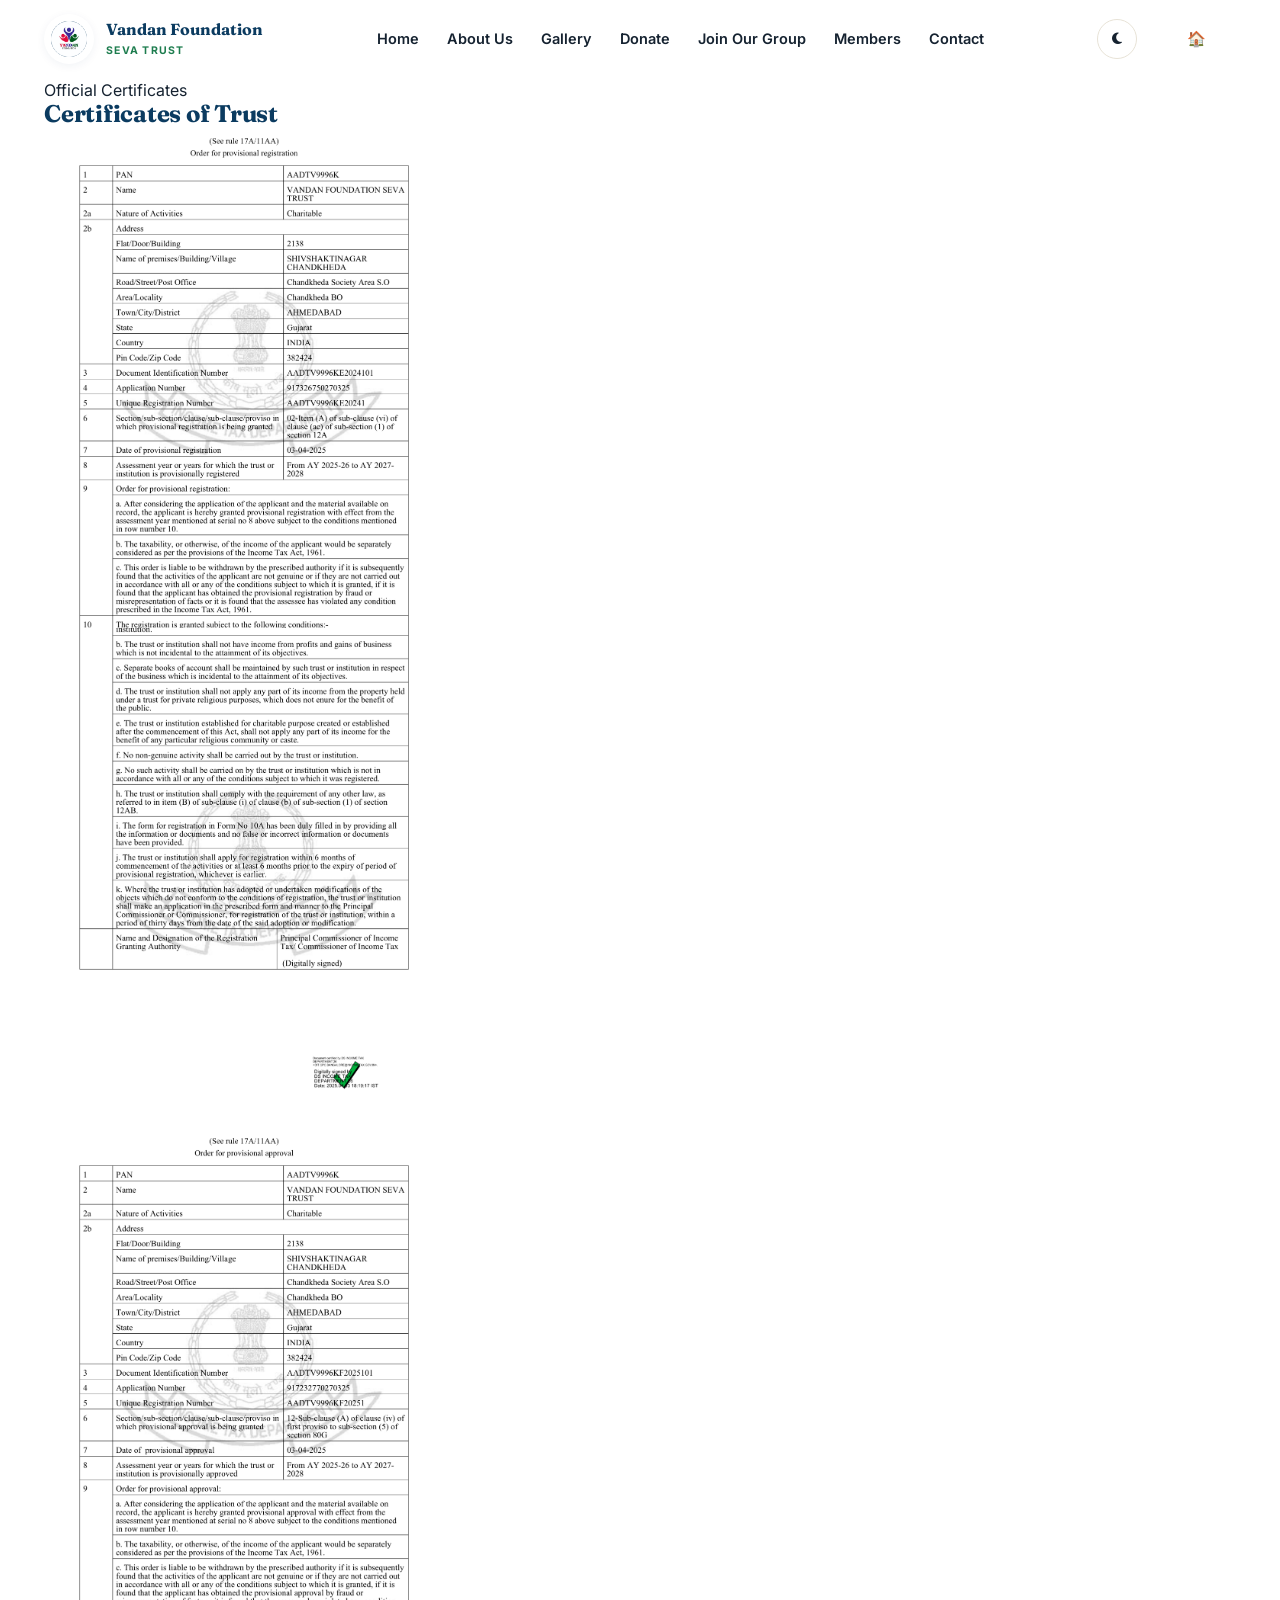
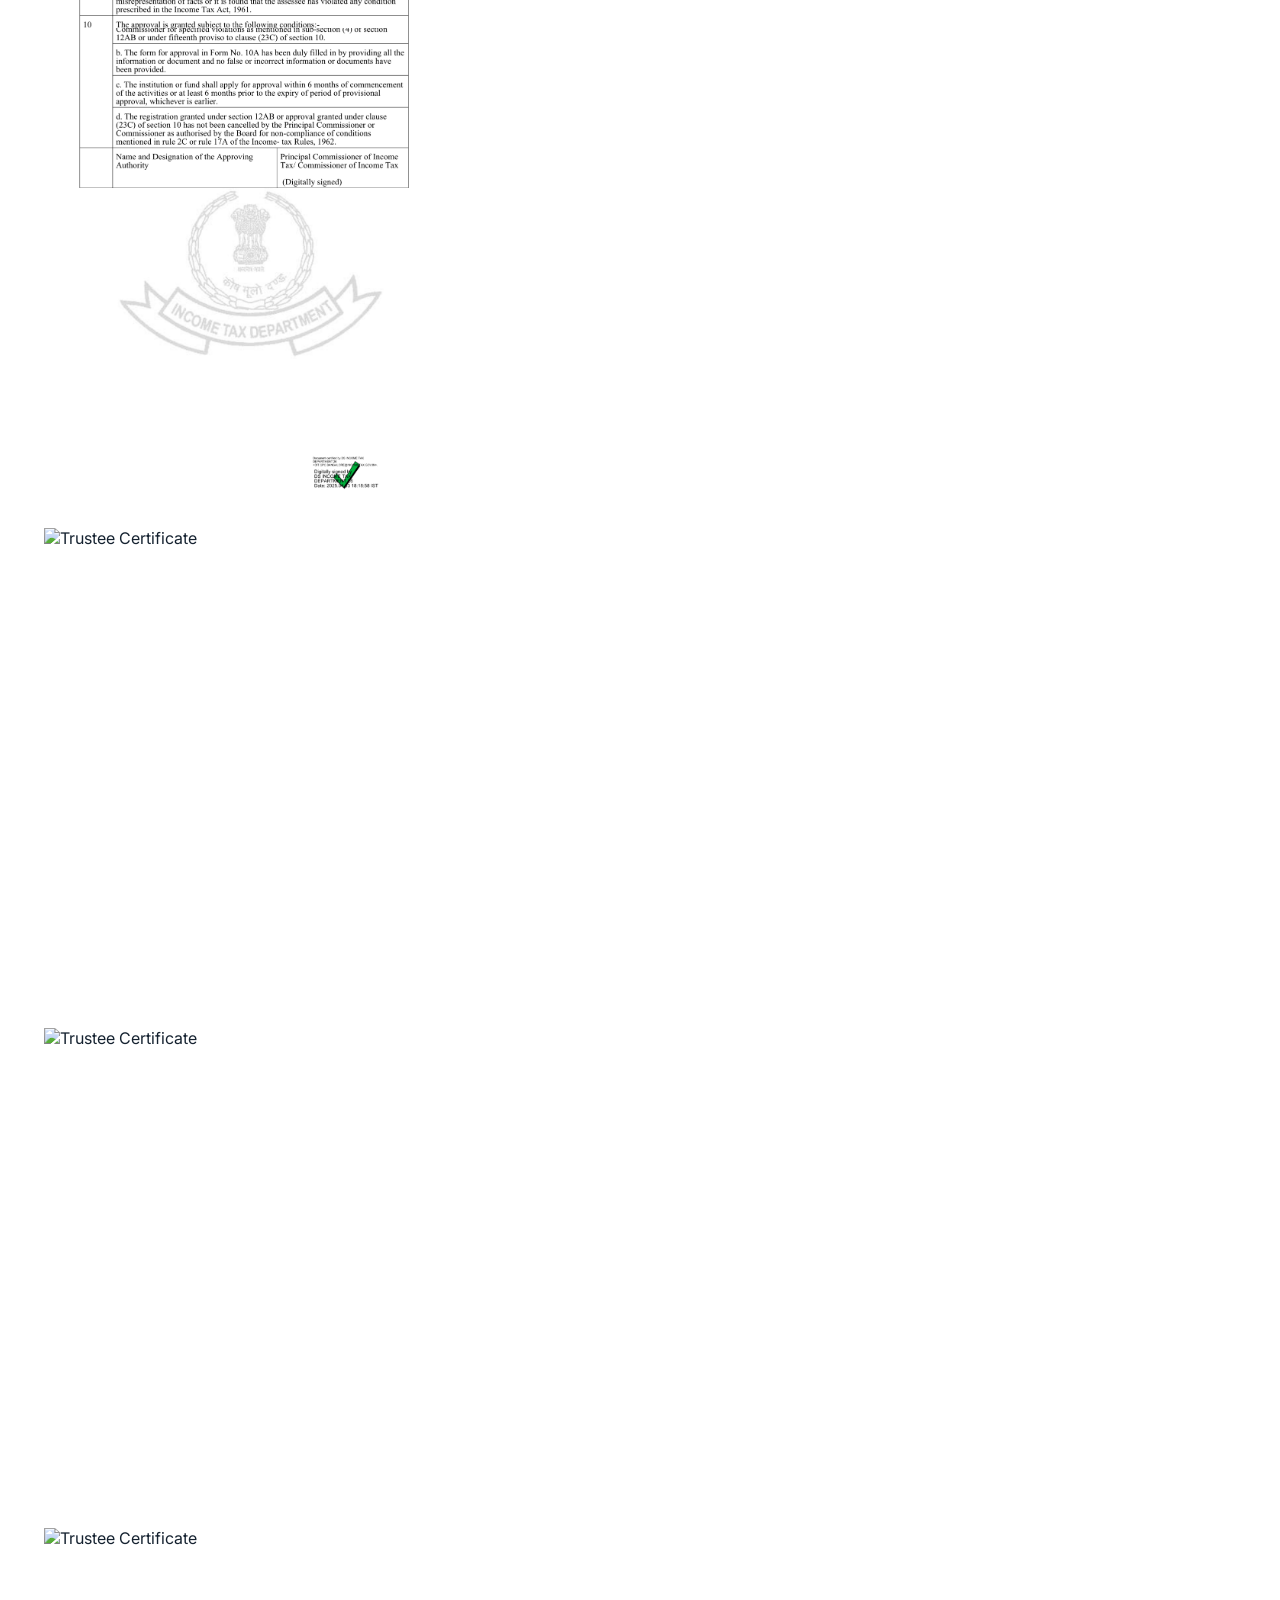
==== Certificate.html @ 3a14c866 "Index.html" ====
<!DOCTYPE html>
<html lang="en">
<head>
<meta charset="UTF-8">
<meta name="viewport" content="width=device-width, initial-scale=1.0">
<title>Vandan Foundation Seva Trust | Together We Can Make a Difference</title>
<meta name="description" content="Vandan Foundation Seva Trust is a registered charitable organization working in education, healthcare, environment and community welfare across India. Donate, volunteer, or partner with us.">
<meta name="keywords" content="NGO, charitable trust, donate, volunteer, education support, medical camps, tree plantation, India seva trust">
<meta property="og:title" content="Vandan Foundation Seva Trust">
<meta property="og:description" content="Together We Can Make a Difference — a registered charitable trust serving education, healthcare, environment and community welfare.">
<meta property="og:type" content="website">
<link rel="icon" href="data:image/svg+xml,<svg xmlns=%22http://www.w3.org/2000/svg%22 viewBox=%220 0 100 100%22><circle cx=%2250%22 cy=%2250%22 r=%2248%22 fill=%22%230B3B60%22/><text x=%2250%22 y=%2263%22 font-size=%2250%22 text-anchor=%22middle%22 fill=%22%23FF9933%22>V</text></svg>">
<link rel="preconnect" href="https://fonts.googleapis.com">
<link href="https://fonts.googleapis.com/css2?family=Fraunces:ital,wght@0,500;0,600;0,700;1,500&family=Inter:wght@400;500;600;700;800&display=swap" rel="stylesheet">
<link rel="stylesheet" href="https://cdnjs.cloudflare.com/ajax/libs/font-awesome/6.5.1/css/all.min.css">
<link rel="stylesheet" href="style.css">
</head>
<body>
<header class="navbar" id="navbar">
  <div class="container nav-inner">
    <a href="#home" class="brand">
      <span class="brand-mark"><span><img src="logo.jpg"></span></span>
      <span class="brand-name"><b>Vandan Foundation</b><small>Seva Trust</small></span>
    </a>
    <nav class="nav-links" id="navLinks">
      <a href="#home">Home</a>
      <a href="#about">About Us</a>
      <a href="#gallery">Gallery</a>
      <a href="#donate">Donate</a>
      <a href="#volunteer">Join Our Group</a>
      <a href="#team">Members</a>
      <a href="#contact">Contact</a>
    </nav>
    <div class="nav-actions">
     <button class="nav-toggle" id="navToggle" ><i></i></button>
      <button class="icon-btn" id="themeToggle" aria-label="Toggle dark mode"><i class="fa-solid fa-moon"></i></button>
      <a href="#donate" ></a>
          <a href="index.html" class="btn btn-outline" style="">🏠</a>
    </div>
  </div>
</header>

<section class="certificate-section">
    <div class="container">
        <div class="certificate-card">
<br>
<br>
<br>
<br>


            <div class="certificate-image">

            </div>

            <div class="certificate-content">
                <span class="badge">Official Certificates</span>

                <h2>Certificates of Trust</h2>

   


              <img style="object-fit:cover;"src="12A.jpg" alt="Trustee Certificate"width="400" height="500" >
              <img style="object-fit:cover;"src="12A1.jpg" alt="Trustee Certificate"width="400" height="500" >
              <img style="object-fit:cover;"src="80G.jpg" alt="Trustee Certificate"width="400" height="500" >
              <img style="object-fit:cover;"src="80G1.jpg" alt="Trustee Certificate"width="400" height="500" >
              <img style="object-fit:cover;"src="cr1.jpg" alt="Trustee Certificate"width="400" height="500" >
              <img style="object-fit:cover;"src="cr2.jpg" alt="Trustee Certificate"width="400" height="500" >
              <img style="object-fit:cover;"src="pan.jpg" alt="Trustee Certificate"width="400" height="200" >

            </div>

        </div>
    </div>
</section>



  <div class="lightbox" id="lightbox" role="dialog" aria-modal="true" aria-label="Image preview">
    <button class="lightbox-close" id="lightboxClose" aria-label="Close preview"><i class="fa-solid fa-xmark"></i></button>
    <button class="lightbox-nav prev" id="lightboxPrev" aria-label="Previous image"><i class="fa-solid fa-chevron-left"></i></button>
    <img id="lightboxImg" src="" alt="">
    <button class="lightbox-nav next" id="lightboxNext" aria-label="Next image"><i class="fa-solid fa-chevron-right"></i></button>
  </div>


<!-- ============ FLOATING UTILITIES ============ -->

<button class="back-top" id="backTop" aria-label="Back to top"><i class="fa-solid fa-arrow-up"></i></button>



<script src="script.js"></script>
</body>
</html>
---- style.css ----
/* ==========================================================================
   VANDAN FOUNDATION SEVA TRUST — Stylesheet
   Design tokens: saffron #FF9933 / navy #0B3B60 / green #1E7D4F / white
   Display face: Fraunces (warm serif) — Body/UI: Inter
   Signature motif: the "tricolour thread" — a 3px saffron→white→green rule
   used as a section marker, and an arch silhouette echoing Indian temple
   gateways used to frame imagery throughout the site.
   ========================================================================== */

:root{
  --saffron:#FF9933;
  --saffron-dark:#E07C10;
  --navy:#0B3B60;
  --navy-deep:#082944;
  --green:#1E7D4F;
  --green-deep:#145C39;
  --white:#FFFFFF;
  --cream:#FBF8F2;
  --ink:#152230;
  --ink-soft:#54646F;
  --line:#E7E2D6;

  --radius-lg:22px;
  --radius-md:14px;
  --radius-sm:8px;
  --shadow-sm:0 2px 10px rgba(11,59,96,.06);
  --shadow-md:0 12px 32px rgba(11,59,96,.10);
  --shadow-lg:0 24px 60px rgba(11,59,96,.16);
  --thread:linear-gradient(90deg,var(--saffron) 0%,var(--saffron) 33%,#ffffff 33%,#ffffff 66%,var(--green) 66%,var(--green) 100%);

  --maxw:1240px;
  --nav-h:78px;
}

[data-theme="dark"]{
  --white:#0E1720;
  --cream:#111B24;
  --ink:#F3F0E9;
  --ink-soft:#B6C0C8;
  --line:#243440;
  --shadow-sm:0 2px 10px rgba(0,0,0,.3);
  --shadow-md:0 12px 32px rgba(0,0,0,.4);
  --shadow-lg:0 24px 60px rgba(0,0,0,.5);
}

*,*::before,*::after{box-sizing:border-box;}
html{scroll-behavior:smooth;}
body{
  margin:0;
  font-family:'Inter',system-ui,sans-serif;
  color:var(--ink);
  background:var(--white);
  -webkit-font-smoothing:antialiased;
  overflow-x:hidden;
  transition:background .35s ease,color .35s ease;
}
img{max-width:100%;display:block;}
a{color:inherit;text-decoration:none;}
ul{list-style:none;margin:0;padding:0;}
button{font-family:inherit;cursor:pointer;}
input,textarea,select{font-family:inherit;}
:focus-visible{outline:3px solid var(--saffron);outline-offset:2px;}
.container{max-width:var(--maxw);margin:0 auto;padding:0 24px;}

h1,h2,h3,h4{
  font-family:'Fraunces',serif;
  color:var(--navy);
  margin:0;
  line-height:1.15;
  letter-spacing:-0.01em;
}
[data-theme="dark"] h1,[data-theme="dark"] h2,[data-theme="dark"] h3,[data-theme="dark"] h4{color:#F3F0E9;}
p{color:var(--ink-soft);line-height:1.7;margin:0;}

.eyebrow{
  display:inline-flex;align-items:center;gap:10px;
  font-family:'Inter',sans-serif;font-weight:700;font-size:13px;
  letter-spacing:.16em;text-transform:uppercase;color:var(--green);
  margin-bottom:14px;
}
.eyebrow::before{content:"";width:26px;height:2px;background:var(--saffron);display:inline-block;}

.thread{
  width:74px;height:4px;border-radius:4px;background:var(--thread);
  margin:16px 0 0;
}
.thread.center{margin-inline:auto;}

.section{padding:96px 0;}
.section.alt{background:var(--cream);}
.section-head{max-width:680px;margin-bottom:56px;}
.section-head.center{margin-inline:auto;text-align:center;}
.section-head h2{font-size:clamp(28px,3.4vw,42px);}
.section-head p{margin-top:16px;font-size:17px;}

/* ---------- Buttons ---------- */
.btn{
  display:inline-flex;align-items:center;justify-content:center;gap:9px;
  padding:15px 28px;border-radius:100px;font-weight:700;font-size:15px;
  border:2px solid transparent;transition:transform .25s ease,box-shadow .25s ease,background .25s ease,color .25s ease;
  white-space:nowrap;
}
.btn:hover{transform:translateY(-3px);}
.btn-saffron{background:var(--saffron);color:#fff;box-shadow:0 10px 24px rgba(255,153,51,.35);}
.btn-saffron:hover{background:var(--saffron-dark);}
.btn-navy{background:var(--navy);color:#fff;box-shadow:0 10px 24px rgba(11,59,96,.3);}
.btn-navy:hover{background:var(--navy-deep);}
.btn-outline{background:transparent;border-color:#fff;color:#fff;}
.btn-outline:hover{background:rgba(255,255,255,.14);}
.btn-outline-navy{background:transparent;border-color:var(--navy);color:var(--navy);}
.btn-outline-navy:hover{background:var(--navy);color:#fff;}
.btn-green{background:var(--green);color:#fff;box-shadow:0 10px 24px rgba(30,125,79,.3);}
.btn-green:hover{background:var(--green-deep);}
.btn-block{width:100%;}
.btn-sm{padding:10px 18px;font-size:13px;}

/* ---------- Navbar ---------- */
.navbar{
  position:fixed;top:0;left:0;right:0;z-index:1000;
  height:var(--nav-h);display:flex;align-items:center;
  background:rgba(255,255,255,.7);backdrop-filter:blur(14px) saturate(160%);
  -webkit-backdrop-filter:blur(14px) saturate(160%);
  border-bottom:1px solid transparent;
  transition:background .35s ease,box-shadow .35s ease,border-color .35s ease,height .3s ease;
}
[data-theme="dark"] .navbar{background:rgba(14,23,32,.7);}
.navbar.scrolled{background:rgba(255,255,255,.92);box-shadow:var(--shadow-sm);border-bottom-color:var(--line);height:66px;}
[data-theme="dark"] .navbar.scrolled{background:rgba(14,23,32,.92);}
.nav-inner{display:flex;align-items:center;justify-content:space-between;width:100%;}
.brand{display:flex;align-items:center;gap:12px;font-family:'Fraunces',serif;}
.brand-mark{
  width:50px;height:50px;border-radius:50%;
  
  display:flex;align-items:center;justify-content:center;box-shadow:var(--shadow-sm);
  flex:none;
}
.brand-mark span{width:36px;height:36px;border-radius:50%;background:var(--navy);color:#fff;display:flex;align-items:center;justify-content:center;font-size:15px;font-weight:700;}
.brand-name{line-height:1.15;}
.brand-name b{display:block;font-size:16px;color:var(--navy);}
[data-theme="dark"] .brand-name b{color:#F3F0E9;}
.brand-name small{font-family:'Inter',sans-serif;font-size:10.5px;letter-spacing:.12em;text-transform:uppercase;color:var(--green);font-weight:700;}

.nav-links{display:flex;align-items:center;gap:28px;}
.nav-links a{
  font-size:14.5px;font-weight:600;color:var(--ink);position:relative;padding:6px 0;
}
.nav-links a::after{
  content:"";position:absolute;left:0;bottom:-3px;height:3px;width:0;border-radius:4px;
  background:var(--thread);transition:width .3s ease;
}
.nav-links a:hover::after,.nav-links a.active::after{width:100%;}
.nav-actions{display:flex;align-items:center;gap:10px;}
.icon-btn{
  width:40px;height:40px;border-radius:50%;border:1.5px solid var(--line);background:transparent;
  display:flex;align-items:center;justify-content:center;color:var(--ink);transition:.25s;
}
.icon-btn:hover{border-color:var(--saffron);color:var(--saffron);}
.nav-toggle{display:none;background:none;border:none;color:var(--navy);}
[data-theme="dark"] .nav-toggle{color:#F3F0E9;}

@media (max-width:980px){
  .nav-links{
    position:fixed;top:var(--nav-h);left:0;right:0;bottom:0;background:var(--white);
    flex-direction:column;justify-content:flex-start;padding:32px 24px;gap:6px;
    transform:translateX(100%);transition:transform .4s cubic-bezier(.7,0,.2,1);overflow-y:auto;
  }
  .nav-links.open{transform:translateX(0);}
  .nav-links a{width:100%;padding:14px 4px;border-bottom:1px solid var(--line);font-size:17px;}
  .nav-toggle{display:block;}
}

/* ---------- Hero ---------- */
.hero{
  position:relative;min-height:100vh;display:flex;align-items:center;
  padding-top:var(--nav-h);overflow:hidden;
  background:linear-gradient(180deg,var(--navy-deep) 0%,var(--navy) 100%);
}
.hero::before{
  content:"";position:absolute;inset:0;
  background:
    radial-gradient(circle at 15% 20%,rgba(255,153,51,.28),transparent 45%),
    radial-gradient(circle at 85% 75%,rgba(30,125,79,.32),transparent 50%);
  pointer-events:none;
}
.hero-grid{
  position:relative;z-index:2;display:grid;grid-template-columns:1.05fr .95fr;gap:56px;align-items:center;
}
.hero-copy .eyebrow{color:var(--saffron);}
.hero-copy .eyebrow::before{background:#fff;}
.hero-copy h1{
  color:#fff;font-size:clamp(36px,5.2vw,64px);font-weight:600;
}
.hero-copy h1 em{color:var(--saffron);font-style:italic;}
.hero-copy p{color:#D9E2E9;font-size:18px;max-width:520px;margin-top:20px;}
.hero-ctas{display:flex;flex-wrap:wrap;gap:14px;margin-top:34px;}
.hero-stats{display:flex;gap:34px;margin-top:52px;flex-wrap:wrap;}
.hero-stats div b{display:block;font-family:'Fraunces',serif;font-size:28px;color:#fff;}
.hero-stats div span{font-size:12.5px;color:#B9C6D0;text-transform:uppercase;letter-spacing:.08em;}

.hero-visual{position:relative;}
.arch{
  position:relative;width:100%;aspect-ratio:4/5;
  border-radius:var(--radius-lg);overflow:hidden;
  box-shadow:0 30px 70px rgba(0,0,0,.45);
  border:6px solid rgba(255,255,255,.15);
}
.arch img{width:100%;height:100%;object-fit:cover;}
.arch::after{
  content:"";position:absolute;inset:0;border-radius:inherit;
  box-shadow:inset 0 -80px 60px -30px rgba(8,41,68,.7);
}
.floating-card{
  position:absolute;background:rgba(255,255,255,.92);backdrop-filter:blur(10px);
  border-radius:var(--radius-md);padding:16px 20px;box-shadow:var(--shadow-lg);
  display:flex;align-items:center;gap:12px;animation:float 5s ease-in-out infinite;
}
.floating-card.fc1{top:8%;left:-8%;}
.floating-card.fc2{bottom:10%;right:-10%;animation-delay:1.5s;}
.floating-card .fc-icon{width:44px;height:44px;border-radius:50%;background:var(--green);color:#fff;display:flex;align-items:center;justify-content:center;flex:none;}
.floating-card .fc1 .fc-icon{background:var(--saffron);}
.floating-card b{display:block;color:var(--navy);font-family:'Fraunces',serif;font-size:18px;}
.floating-card span{font-size:12px;color:var(--ink-soft);}
@keyframes float{0%,100%{transform:translateY(0);}50%{transform:translateY(-14px);}}

.scroll-cue{position:absolute;bottom:26px;left:50%;transform:translateX(-50%);z-index:3;color:#cfd9e0;display:flex;flex-direction:column;align-items:center;gap:6px;font-size:11px;letter-spacing:.14em;text-transform:uppercase;}
.scroll-cue .dot{width:1px;height:34px;background:linear-gradient(#fff,transparent);animation:dotmove 1.8s ease-in-out infinite;}
@keyframes dotmove{0%{opacity:0;}50%{opacity:1;}100%{opacity:0;}}

@media (max-width:980px){
  .hero-grid{grid-template-columns:1fr;text-align:left;}
  .hero-visual{max-width:360px;margin:0 auto;order:-1;}
  .floating-card{display:none;}
}

/* ---------- Cards / general ---------- */
.grid{display:grid;gap:28px;}
.g-2{grid-template-columns:repeat(2,1fr);}
.g-3{grid-template-columns:repeat(3,1fr);}
.g-4{grid-template-columns:repeat(4,1fr);}
@media (max-width:980px){.g-3,.g-4{grid-template-columns:repeat(2,1fr);}}
@media (max-width:640px){.g-2,.g-3,.g-4{grid-template-columns:1fr;}}

.card{
  background:var(--white);border-radius:var(--radius-lg);padding:32px 28px;
  box-shadow:var(--shadow-sm);border:1px solid var(--line);
  transition:transform .35s cubic-bezier(.2,.7,.3,1),box-shadow .35s ease,border-color .35s ease;
}
.card:hover{transform:translateY(-8px);box-shadow:var(--shadow-md);border-color:transparent;}

/* About */
.about-grid{display:grid;grid-template-columns:.9fr 1.1fr;gap:64px;align-items:center;}
.about-img{position:relative;}
.about-img .arch{aspect-ratio:1/1.05;border-radius:var(--radius-lg);}
.about-badge{
  position:absolute;bottom:-24px;left:-24px;background:var(--green);color:#fff;
  padding:20px 22px;border-radius:var(--radius-md);box-shadow:var(--shadow-lg);text-align:center;
}
.about-badge b{display:block;font-family:'Fraunces',serif;font-size:30px;}
.about-badge span{font-size:11.5px;text-transform:uppercase;letter-spacing:.08em;}
.about-list{margin-top:28px;display:grid;gap:14px;}
.about-list li{display:flex;gap:12px;align-items:flex-start;color:var(--ink);font-weight:500;}
.about-list li i{color:var(--green);margin-top:3px;flex:none;}
.tab-row{display:flex;gap:10px;margin-top:34px;flex-wrap:wrap;}
.tab-btn{
  padding:11px 20px;border-radius:100px;border:1.5px solid var(--line);background:transparent;
  font-weight:600;font-size:13.5px;color:var(--ink-soft);transition:.25s;
}
.tab-btn.active,.tab-btn:hover{background:var(--navy);border-color:var(--navy);color:#fff;}
.tab-panel{display:none;margin-top:22px;animation:fadeUp .5s ease;}
.tab-panel.active{display:block;}
@keyframes fadeUp{from{opacity:0;transform:translateY(10px);}to{opacity:1;transform:translateY(0);}}

@media (max-width:980px){.about-grid{grid-template-columns:1fr;}.about-badge{position:static;display:inline-block;margin-top:18px;}}

/* Founder */
.founder-wrap{display:grid;grid-template-columns:.85fr 1.15fr;gap:44px;align-items:stretch;}
.founder-photo{position:relative;border-radius:var(--radius-lg);overflow:hidden;box-shadow:var(--shadow-md);}
.founder-photo img{height:100%;object-fit:cover;}
.founder-photo .tag{position:absolute;left:20px;bottom:20px;background:rgba(255,255,255,.94);padding:10px 16px;border-radius:100px;font-size:12.5px;font-weight:700;color:var(--navy);box-shadow:var(--shadow-sm);}
.founder-card{background:var(--navy);border-radius:var(--radius-lg);padding:44px;color:#fff;position:relative;overflow:hidden;}
.founder-card::before{content:"\201C";position:absolute;top:6px;right:28px;font-family:'Fraunces',serif;font-size:140px;color:rgba(255,255,255,.06);line-height:1;}
.founder-card h3{color:#fff;font-size:26px;}
.founder-card .role{color:var(--saffron);font-weight:700;font-size:13px;letter-spacing:.1em;text-transform:uppercase;margin-top:6px;display:block;}
.founder-card p{color:#D9E2E9;margin-top:18px;}
.founder-sign{margin-top:26px;font-family:'Fraunces',serif;font-style:italic;color:#fff;font-size:20px;}

/* Team */
.member-card{text-align:center;padding:26px 22px;}
.member-photo{width:120px;height:120px;border-radius:80%;overflow:hidden;margin:0 auto 18px;border:var(--radius-lg);box-shadow:var(--shadow-sm);}
.member-photo img{width:100%;height:100%;object-fit:cover;border:var(--radius-lg);}
.member-card h4{font-size:17px;}
.member-card .role{color:var(--green);font-weight:700;font-size:12.5px;text-transform:uppercase;letter-spacing:.06em;margin:6px 0 10px;display:block;}
.member-card p{font-size:13.5px;}
.member-social{display:flex;justify-content:center;gap:10px;margin-top:16px;}
.member-social a{width:32px;height:32px;border-radius:50%;background:var(--cream);display:flex;align-items:center;justify-content:center;color:var(--navy);font-size:13px;transition:.25s;}
.member-social a:hover{background:var(--saffron);color:#fff;}

/* Services */
.service-card{text-align:left;}
.service-icon{
  width:60px;height:60px;border-radius:18px;display:flex;align-items:center;justify-content:center;
  background:linear-gradient(135deg,var(--saffron),var(--green));color:#fff;font-size:24px;margin-bottom:22px;
}
.service-card h4{font-size:18px;margin-bottom:10px;}
.service-card p{font-size:14.5px;}

/* Gallery */
.gallery-filters{display:flex;gap:10px;flex-wrap:wrap;margin-bottom:34px;}
.gallery-grid{display:grid;grid-template-columns:repeat(4,1fr);gap:18px;grid-auto-flow:dense;}
.gallery-item{position:relative;border-radius:var(--radius-md);overflow:hidden;cursor:pointer;aspect-ratio:1/1;}
.gallery-item.wide{grid-column:span 2;}
.gallery-item.tall{grid-row:span 2;}
.gallery-item img{width:100%;height:100%;object-fit:cover;transition:transform .5s ease;}
.gallery-item:hover img{transform:scale(1.08);}
.gallery-overlay{
  position:absolute;inset:0;background:linear-gradient(0deg,rgba(8,41,68,.85),transparent 55%);
  display:flex;align-items:flex-end;padding:16px;opacity:0;transition:opacity .3s ease;color:#fff;
}
.gallery-item:hover .gallery-overlay{opacity:1;}
.gallery-overlay span{font-weight:700;font-size:14px;}
@media (max-width:900px){.gallery-grid{grid-template-columns:repeat(2,1fr);}}

.lightbox{position:fixed;inset:0;background:rgba(8,17,25,.94);z-index:2000;display:none;align-items:center;justify-content:center;padding:40px;}
.lightbox.open{display:flex;}
.lightbox img{max-width:90vw;max-height:80vh;border-radius:12px;}
.lightbox-close{position:absolute;top:26px;right:34px;color:#fff;font-size:30px;background:none;border:none;}
.lightbox-nav{position:absolute;top:50%;transform:translateY(-50%);background:rgba(255,255,255,.12);color:#fff;border:none;width:50px;height:50px;border-radius:50%;font-size:20px;}
.lightbox-nav.prev{left:24px;}
.lightbox-nav.next{right:24px;}

/* Donation */
.donate-section{background:linear-gradient(180deg,var(--navy-deep),var(--navy));position:relative;color:#fff;}
.donate-section::before{content:"";position:absolute;inset:0;background:radial-gradient(circle at 80% 20%,rgba(255,153,51,.25),transparent 50%);}
.donate-wrap{position:relative;z-index:1;display:grid;grid-template-columns:1.1fr .9fr;gap:44px;}
.donate-card{background:#fff;border-radius:var(--radius-lg);padding:30px;box-shadow:var(--shadow-lg);color:var(--ink);width:360px}
.donate-card h3{font-size:22px;}
.amount-grid{display:grid;grid-template-columns:repeat(3,1fr);gap:12px;margin:20px 0;}
.amount-btn{padding:16px 10px;border-radius:var(--radius-sm);border:1.5px solid var(--line);font-weight:700;text-align:center;transition:.2s;background:var(--cream);}
.amount-btn.active,.amount-btn:hover{border-color:var(--saffron);background:rgba(255,153,51,.1);color:var(--saffron-dark);}
.custom-amount{display:flex;align-items:center;border:1.5px solid var(--line);border-radius:var(--radius-sm);overflow:hidden;margin-bottom:18px;}
.custom-amount span{padding:14px 16px;background:var(--cream);font-weight:700;color:var(--navy);}
.custom-amount input{flex:1;border:none;padding:14px 16px;font-size:15px;background:transparent;color:var(--ink);}
.custom-amount input:focus{outline:none;}
.anon-row{display:flex;align-items:center;gap:10px;margin-bottom:20px;font-size:14px;color:var(--ink-soft);}
.donate-side{display:flex;flex-direction:column;gap:20px;}
.qr-card{background:rgba(255,255,255,.08);border:1px solid rgba(255,255,255,.16);border-radius:var(--radius-lg);padding:26px;text-align:center;backdrop-filter:blur(6px);}
.qr-box{width:180px;height:180px;background:#fff;border-radius:14px;margin:16px auto;display:flex;align-items:center;justify-content:center;padding:12px;}
.bank-card{background:rgba(255,255,255,.08);border:1px solid rgba(255,255,255,.16);border-radius:var(--radius-lg);padding:26px;backdrop-filter:blur(6px);}
.bank-row{display:flex;justify-content:space-between;padding:10px 0;border-bottom:1px dashed rgba(255,255,255,.2);font-size:13.5px;}
.bank-row span:first-child{color:#B9C6D0;}
.bank-row span:last-child{font-weight:700;}
.progress-wrap{margin-top:26px;}
.progress-bar{height:12px;border-radius:100px;background:rgba(255,255,255,.15);overflow:hidden;}
.progress-fill{height:100%;border-radius:100px;background:var(--thread);width:0%;transition:width 1.6s cubic-bezier(.2,.7,.3,1);}
.progress-labels{display:flex;justify-content:space-between;margin-top:10px;font-size:12.5px;color:#B9C6D0;}

/* Forms */
.form-grid{display:grid;grid-template-columns:1fr 1fr;gap:18px;}
.field{display:flex;flex-direction:column;gap:8px;margin-bottom:18px;}
.field.full{grid-column:1/-1;}
.field label{font-size:13px;font-weight:700;color:var(--navy);}
[data-theme="dark"] .field label{color:#F3F0E9;}
.field input,.field select,.field textarea{
  padding:13px 16px;border-radius:var(--radius-sm);border:1.5px solid var(--line);background:var(--white);
  font-size:14.5px;color:var(--ink);transition:.2s;
}
.field input:focus,.field select:focus,.field textarea:focus{outline:none;border-color:var(--saffron);box-shadow:0 0 0 4px rgba(255,153,51,.14);}
.field-file{
  border:1.5px dashed var(--line);border-radius:var(--radius-sm);padding:22px;text-align:center;color:var(--ink-soft);
  cursor:pointer;font-size:13.5px;
}
.field-file:hover{border-color:var(--saffron);}
@media (max-width:700px){.form-grid{grid-template-columns:1fr;}}

.form-card{background:var(--white);border-radius:var(--radius-lg);box-shadow:var(--shadow-md);padding:44px;border:1px solid var(--line);}
.success-msg{
  display:none;text-align:center;padding:60px 20px;
}
.success-msg.show{display:block;}
.success-msg i{font-size:56px;color:var(--green);margin-bottom:18px;}
.success-msg h3{font-size:24px;}
.success-msg p{margin-top:10px;}

/* Projects */
.proj-tabs{display:flex;gap:10px;margin-bottom:38px;flex-wrap:wrap;}
.proj-card{overflow:hidden;padding:0;}
.proj-img{height:190px;overflow:hidden;}
.proj-img img{width:100%;height:100%;object-fit:cover;transition:transform .5s ease;}
.proj-card:hover .proj-img img{transform:scale(1.08);}
.proj-body{padding:24px;}
.proj-status{display:inline-block;font-size:11px;font-weight:700;text-transform:uppercase;letter-spacing:.06em;padding:5px 12px;border-radius:100px;margin-bottom:12px;}
.proj-status.ongoing{background:rgba(255,153,51,.15);color:var(--saffron-dark);}
.proj-status.upcoming{background:rgba(11,59,96,.12);color:var(--navy);}
.proj-status.completed{background:rgba(30,125,79,.14);color:var(--green-deep);}
.proj-body h4{font-size:17px;margin-bottom:8px;}
.proj-body p{font-size:14px;}
.proj-panel{display:none;}
.proj-panel.active{display:grid;}

/* Testimonials */
.test-slider{position:relative;max-width:760px;margin:0 auto;overflow:hidden;}
.test-track{display:flex;transition:transform .6s cubic-bezier(.2,.7,.3,1);}
.test-slide{min-width:100%;text-align:center;padding:10px 30px;}
.test-slide .stars{color:var(--saffron);margin-bottom:18px;font-size:15px;}
.test-slide p{font-size:19px;font-family:'Fraunces',serif;color:var(--navy);font-style:italic;line-height:1.6;}
[data-theme="dark"] .test-slide p{color:#F3F0E9;}
.test-person{margin-top:24px;display:flex;align-items:center;justify-content:center;gap:12px;}
.test-person img{width:52px;height:52px;border-radius:50%;object-fit:cover;}
.test-person b{display:block;color:var(--navy);font-size:14.5px;}
[data-theme="dark"] .test-person b{color:#F3F0E9;}
.test-person span{font-size:12.5px;color:var(--ink-soft);}
.test-dots{display:flex;justify-content:center;gap:9px;margin-top:30px;}
.test-dots button{width:9px;height:9px;border-radius:50%;background:var(--line);border:none;}
.test-dots button.active{background:var(--saffron);width:24px;border-radius:6px;transition:.3s;}

/* Stats */
.stats-section{background:var(--navy);position:relative;overflow:hidden;}
.stats-section::before{content:"";position:absolute;inset:0;background:radial-gradient(circle at 10% 90%,rgba(30,125,79,.3),transparent 50%);}
.stats-grid{position:relative;z-index:1;display:grid;grid-template-columns:repeat(6,1fr);gap:20px;}
.stat-item{text-align:center;color:#fff;}
.stat-item .num{font-family:'Fraunces',serif;font-size:clamp(28px,3vw,42px);color:var(--saffron);}
.stat-item span{font-size:12.5px;color:#C6D2DA;text-transform:uppercase;letter-spacing:.06em;}
@media (max-width:980px){.stats-grid{grid-template-columns:repeat(3,1fr);row-gap:36px;}}
@media (max-width:560px){.stats-grid{grid-template-columns:repeat(2,1fr);}}

/* Social */
.social-strip{display:flex;justify-content:center;gap:20px;flex-wrap:wrap;}
.social-strip a{
  width:66px;height:66px;border-radius:50%;background:var(--white);border:1.5px solid var(--line);
  display:flex;align-items:center;justify-content:center;font-size:24px;color:var(--navy);
  transition:.3s;box-shadow:var(--shadow-sm);
}
.social-strip a:hover{transform:translateY(-6px);color:#fff;border-color:transparent;}
.social-strip a.fb:hover{background:#1877F2;}
.social-strip a.ig:hover{background:linear-gradient(45deg,#f09433,#e6683c,#dc2743,#cc2366,#bc1888);}
.social-strip a.wa:hover{background:#25D366;}
.social-strip a.yt:hover{background:#FF0000;}
.social-strip a.x:hover{background:#000;}

/* Map / contact info */
.contact-wrap{display:grid;grid-template-columns:.9fr 1.1fr;gap:40px;}
.info-card{display:flex;gap:16px;padding:22px;border-radius:var(--radius-md);background:var(--cream);margin-bottom:16px;}
.info-card i{width:46px;height:46px;border-radius:12px;background:var(--navy);color:#fff;display:flex;align-items:center;justify-content:center;flex:none;font-size:18px;}
.info-card b{display:block;color:var(--navy);font-size:14.5px;}
[data-theme="dark"] .info-card b{color:#F3F0E9;}
.info-card span{font-size:13.5px;color:var(--ink-soft);}
.map-frame{border-radius:var(--radius-lg);overflow:hidden;box-shadow:var(--shadow-md);border:1px solid var(--line);height:100%;min-height:340px;}
.map-frame iframe{width:100%;height:100%;min-height:340px;border:0;}

/* FAQ */
.faq-cats{display:flex;gap:10px;flex-wrap:wrap;margin-bottom:30px;}
.faq-item{border:1px solid var(--line);border-radius:var(--radius-md);margin-bottom:14px;overflow:hidden;background:var(--white);}
.faq-q{display:flex;justify-content:space-between;align-items:center;padding:20px 24px;cursor:pointer;font-weight:700;color:var(--navy);font-size:15px;}
[data-theme="dark"] .faq-q{color:#F3F0E9;}
.faq-q i{transition:transform .3s ease;color:var(--saffron);}
.faq-item.open .faq-q i{transform:rotate(180deg);}
.faq-a{max-height:0;overflow:hidden;transition:max-height .4s ease;}
.faq-a p{padding:0 24px 22px;font-size:14.5px;}
.faq-item.open .faq-a{max-height:220px;}

/* Footer */
footer{background:var(--navy-deep);color:#C6D2DA;padding-top:80px;}
.footer-grid{display:grid;grid-template-columns:1.4fr 1fr 1fr 1.2fr;gap:40px;padding-bottom:50px;border-bottom:1px solid rgba(255,255,255,.1);}
.footer-brand p{color:#9FB0BB;margin-top:14px;font-size:13.5px;}
.footer-social{display:flex;gap:10px;margin-top:20px;}
.footer-social a{width:38px;height:38px;border-radius:50%;background:rgba(255,255,255,.08);display:flex;align-items:center;justify-content:center;color:#fff;transition:.25s;}
.footer-social a:hover{background:var(--saffron);}
footer h5{color:#fff;font-family:'Fraunces',serif;font-size:16px;margin-bottom:18px;}
.footer-links li{margin-bottom:11px;}
.footer-links a{font-size:13.5px;color:#B9C6D0;transition:.2s;}
.footer-links a:hover{color:var(--saffron);}
.footer-legal{padding:34px 0;display:grid;grid-template-columns:repeat(3,1fr);gap:16px;font-size:12px;color:#8398A4;border-bottom:1px solid rgba(255,255,255,.1);}
.footer-legal div span{display:block;color:#fff;font-weight:700;margin-bottom:3px;}
.footer-bottom{padding:24px 0;display:flex;justify-content:space-between;flex-wrap:wrap;gap:12px;font-size:12.5px;color:#8398A4;}
.footer-bottom a{color:#B9C6D0;}
.footer-bottom a:hover{color:var(--saffron);}
@media (max-width:900px){.footer-grid{grid-template-columns:1fr 1fr;}.footer-legal{grid-template-columns:1fr;}}

/* Floating utilities */
.whatsapp-float{
  position:fixed;bottom:26px;left:26px;z-index:900;width:60px;height:60px;border-radius:50%;
  background:#25D366;color:#fff;display:flex;align-items:center;justify-content:center;font-size:28px;
  box-shadow:0 10px 26px rgba(37,211,102,.5);animation:pulse 2.4s infinite;
}
@keyframes pulse{0%{box-shadow:0 0 0 0 rgba(37,211,102,.5);}70%{box-shadow:0 0 0 16px rgba(37,211,102,0);}100%{box-shadow:0 0 0 0 rgba(37,211,102,0);}}
.back-top{
  position:fixed;bottom:26px;right:26px;z-index:900;width:52px;height:52px;border-radius:50%;
  background:var(--navy);color:#fff;display:flex;align-items:center;justify-content:center;font-size:18px;
  box-shadow:var(--shadow-md);opacity:0;visibility:hidden;transform:translateY(14px);transition:.3s;border:none;
}
.back-top.show{opacity:1;visibility:visible;transform:translateY(0);}

/* AOS-like reveal */
.reveal{opacity:0;transform:translateY(28px);transition:opacity .7s ease,transform .7s cubic-bezier(.2,.7,.3,1);}
.reveal.in{opacity:1;transform:translateY(0);}
.reveal.d1{transition-delay:.1s;}
.reveal.d2{transition-delay:.2s;}
.reveal.d3{transition-delay:.3s;}
.reveal.d4{transition-delay:.4s;}

@media (prefers-reduced-motion:reduce){
  *{animation-duration:.01ms !important;animation-iteration-count:1 !important;transition-duration:.01ms !important;}
}

.skip-link{
  position:absolute;left:-999px;top:0;background:var(--navy);color:#fff;padding:12px 20px;z-index:3000;border-radius:0 0 8px 0;
}
.skip-link:focus{left:0;}

@media (max-width:980px){
  .about-grid,.founder-wrap,.donate-wrap,.contact-wrap{grid-template-columns:1fr;}
  .stats-grid{gap:30px;}
}
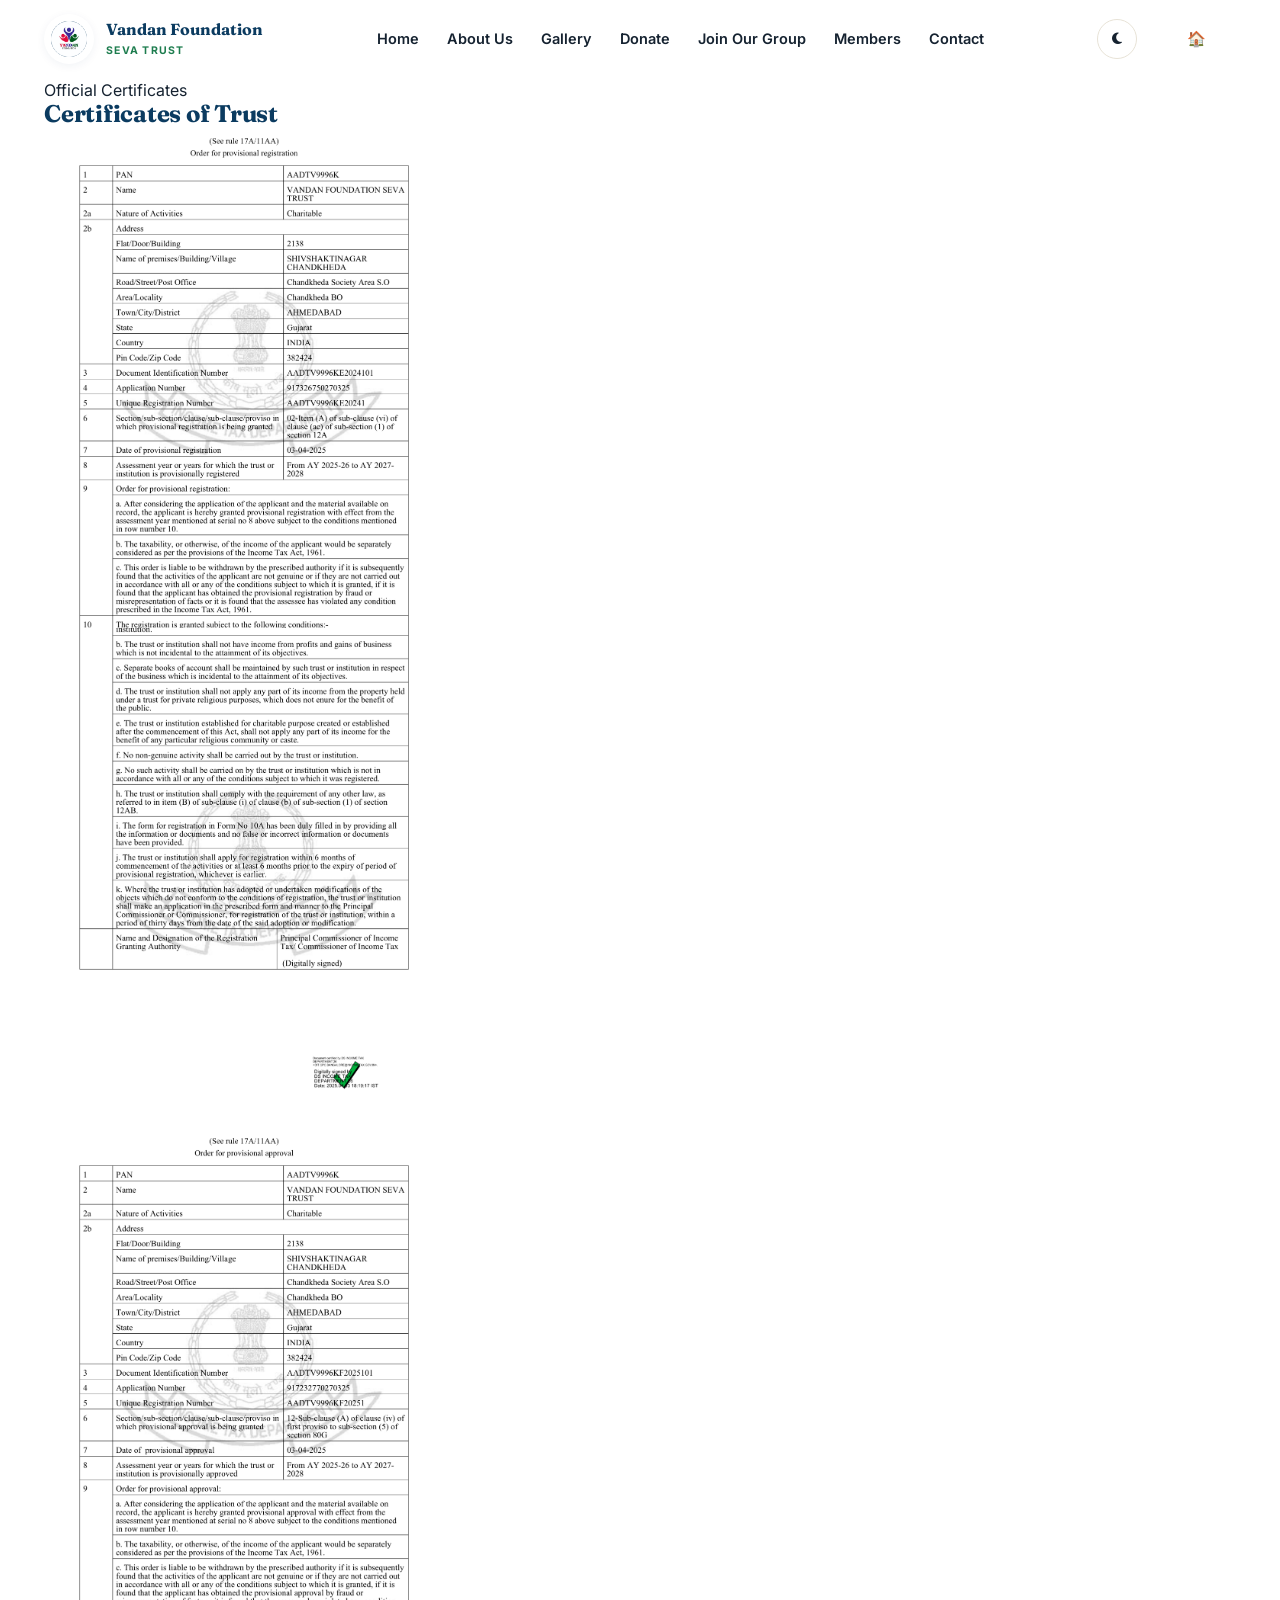
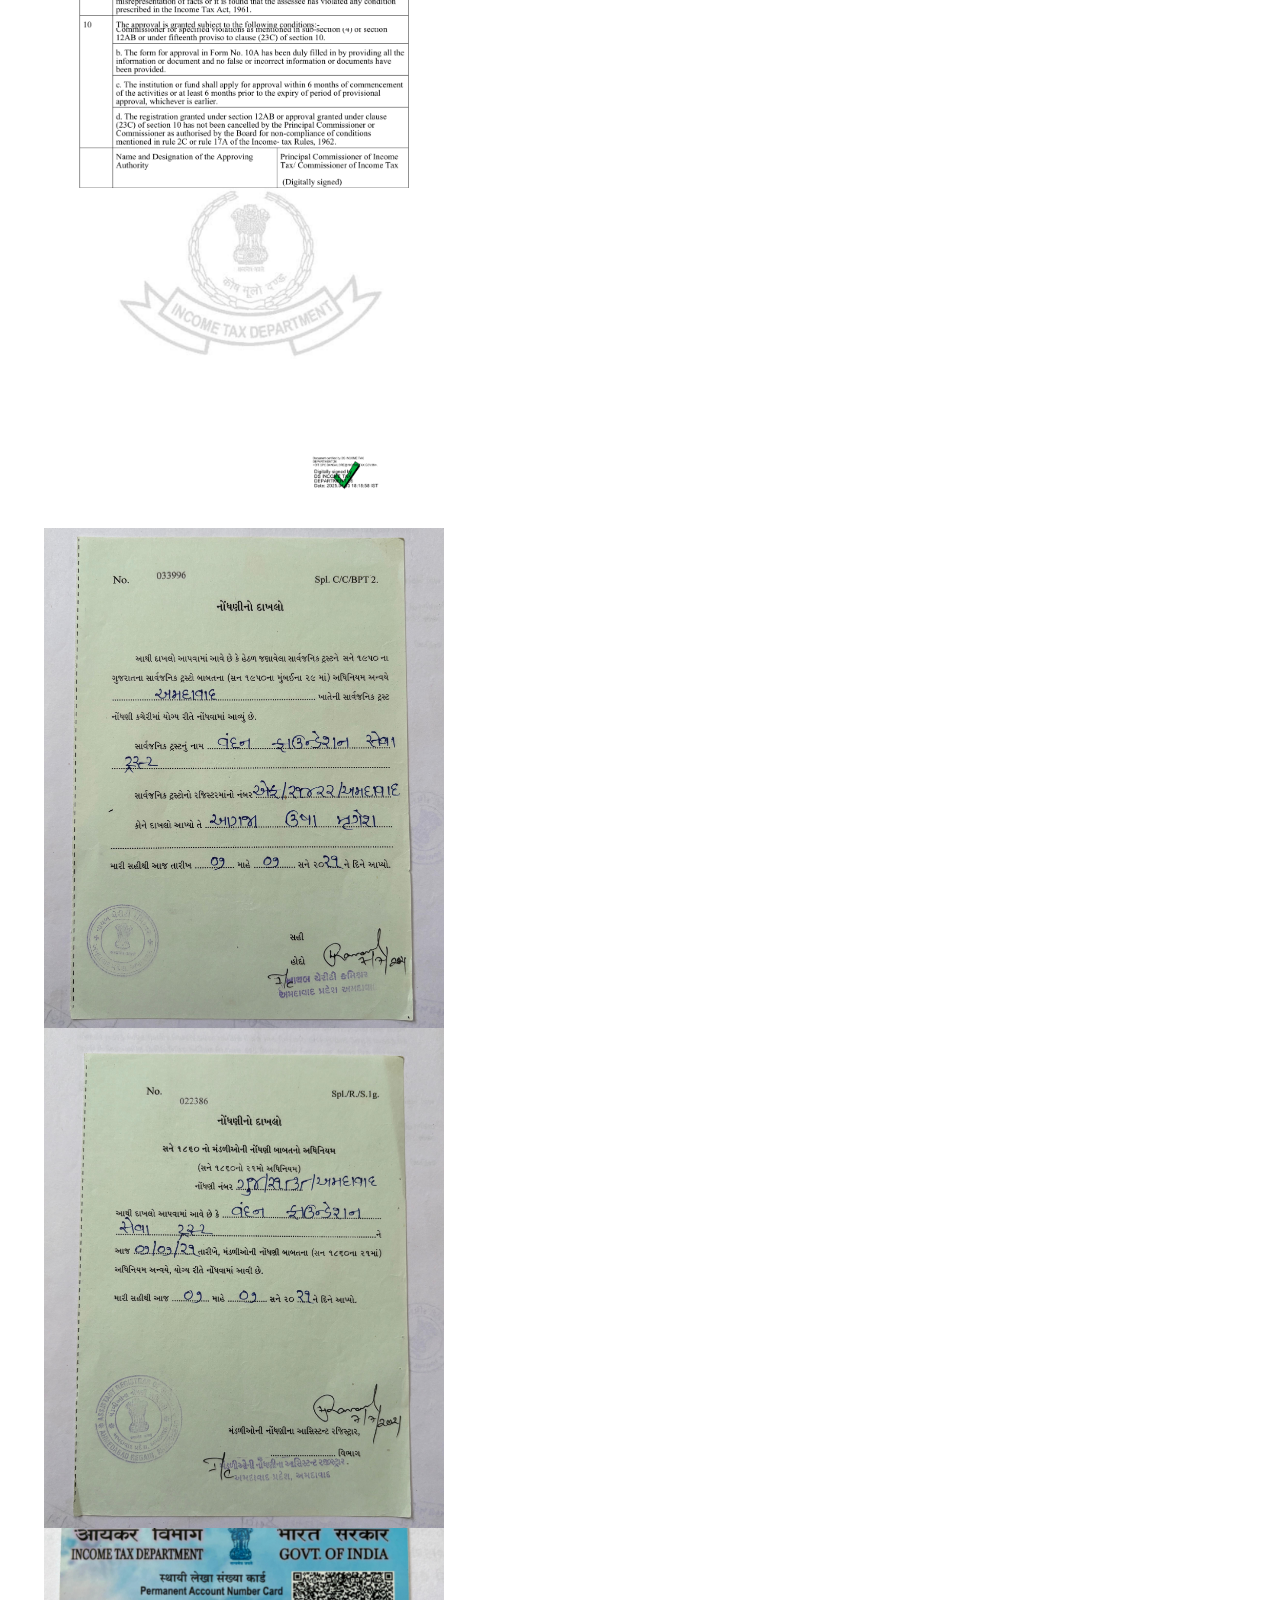
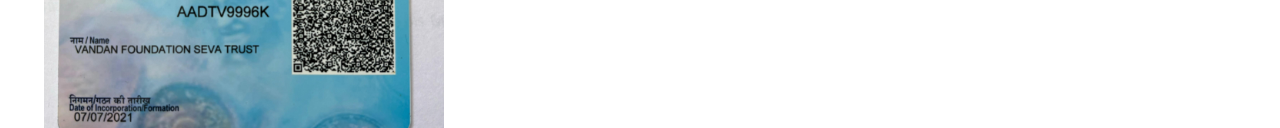
==== commit 701fca3a: "Change image file extensions to uppercase Updated image file extensions from .jpg to .JPG for consis" ====
--- a/Certificate.html
+++ b/Certificate.html
@@ -65,9 +65,9 @@
               <img style="object-fit:cover;"src="12A1.jpg" alt="Trustee Certificate"width="400" height="500" >
               <img style="object-fit:cover;"src="80G.jpg" alt="Trustee Certificate"width="400" height="500" >
               <img style="object-fit:cover;"src="80G1.jpg" alt="Trustee Certificate"width="400" height="500" >
-              <img style="object-fit:cover;"src="cr1.jpg" alt="Trustee Certificate"width="400" height="500" >
-              <img style="object-fit:cover;"src="cr2.jpg" alt="Trustee Certificate"width="400" height="500" >
-              <img style="object-fit:cover;"src="pan.jpg" alt="Trustee Certificate"width="400" height="200" >
+              <img style="object-fit:cover;"src="cr1.JPG" alt="Trustee Certificate"width="400" height="500" >
+              <img style="object-fit:cover;"src="cr2.JPG" alt="Trustee Certificate"width="400" height="500" >
+              <img style="object-fit:cover;"src="pan.JPG" alt="Trustee Certificate"width="400" height="200" >
 
             </div>
 
@@ -93,4 +93,4 @@
 
 <script src="script.js"></script>
 </body>
-</html>+</html>
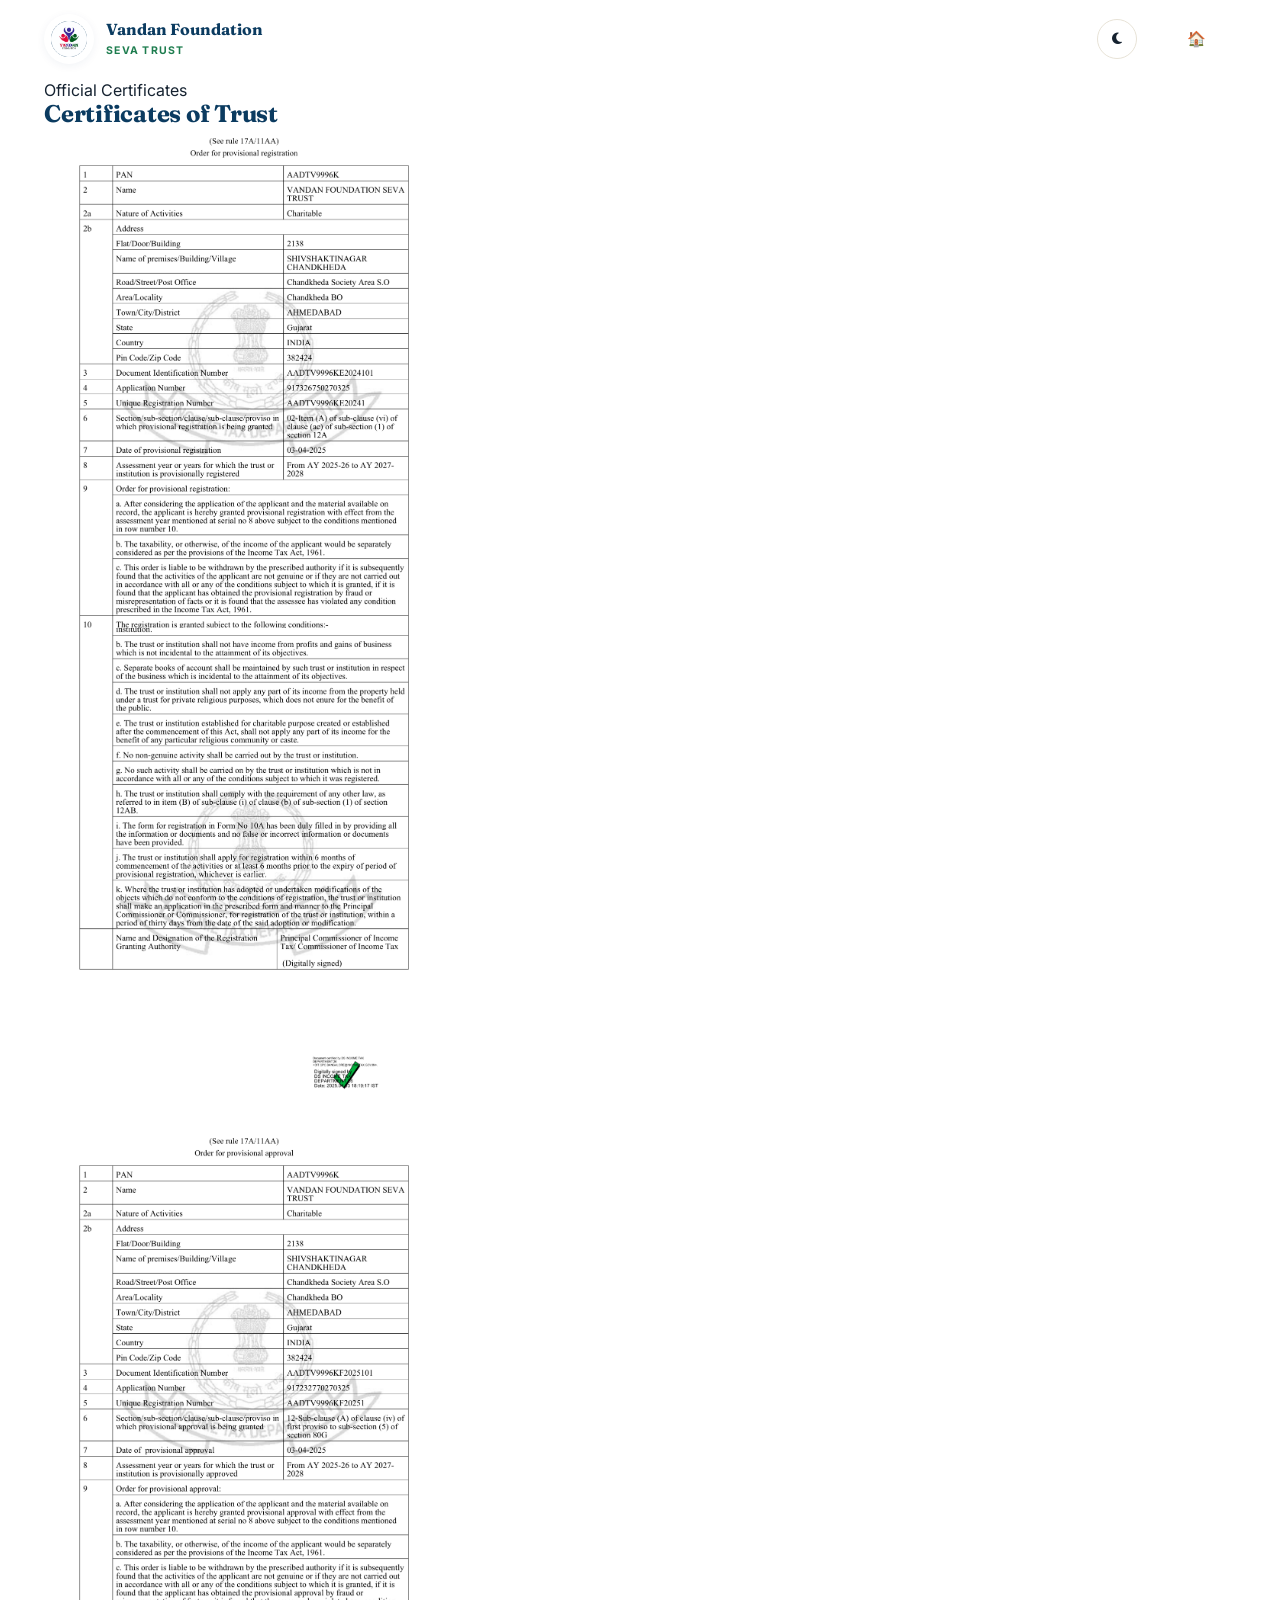
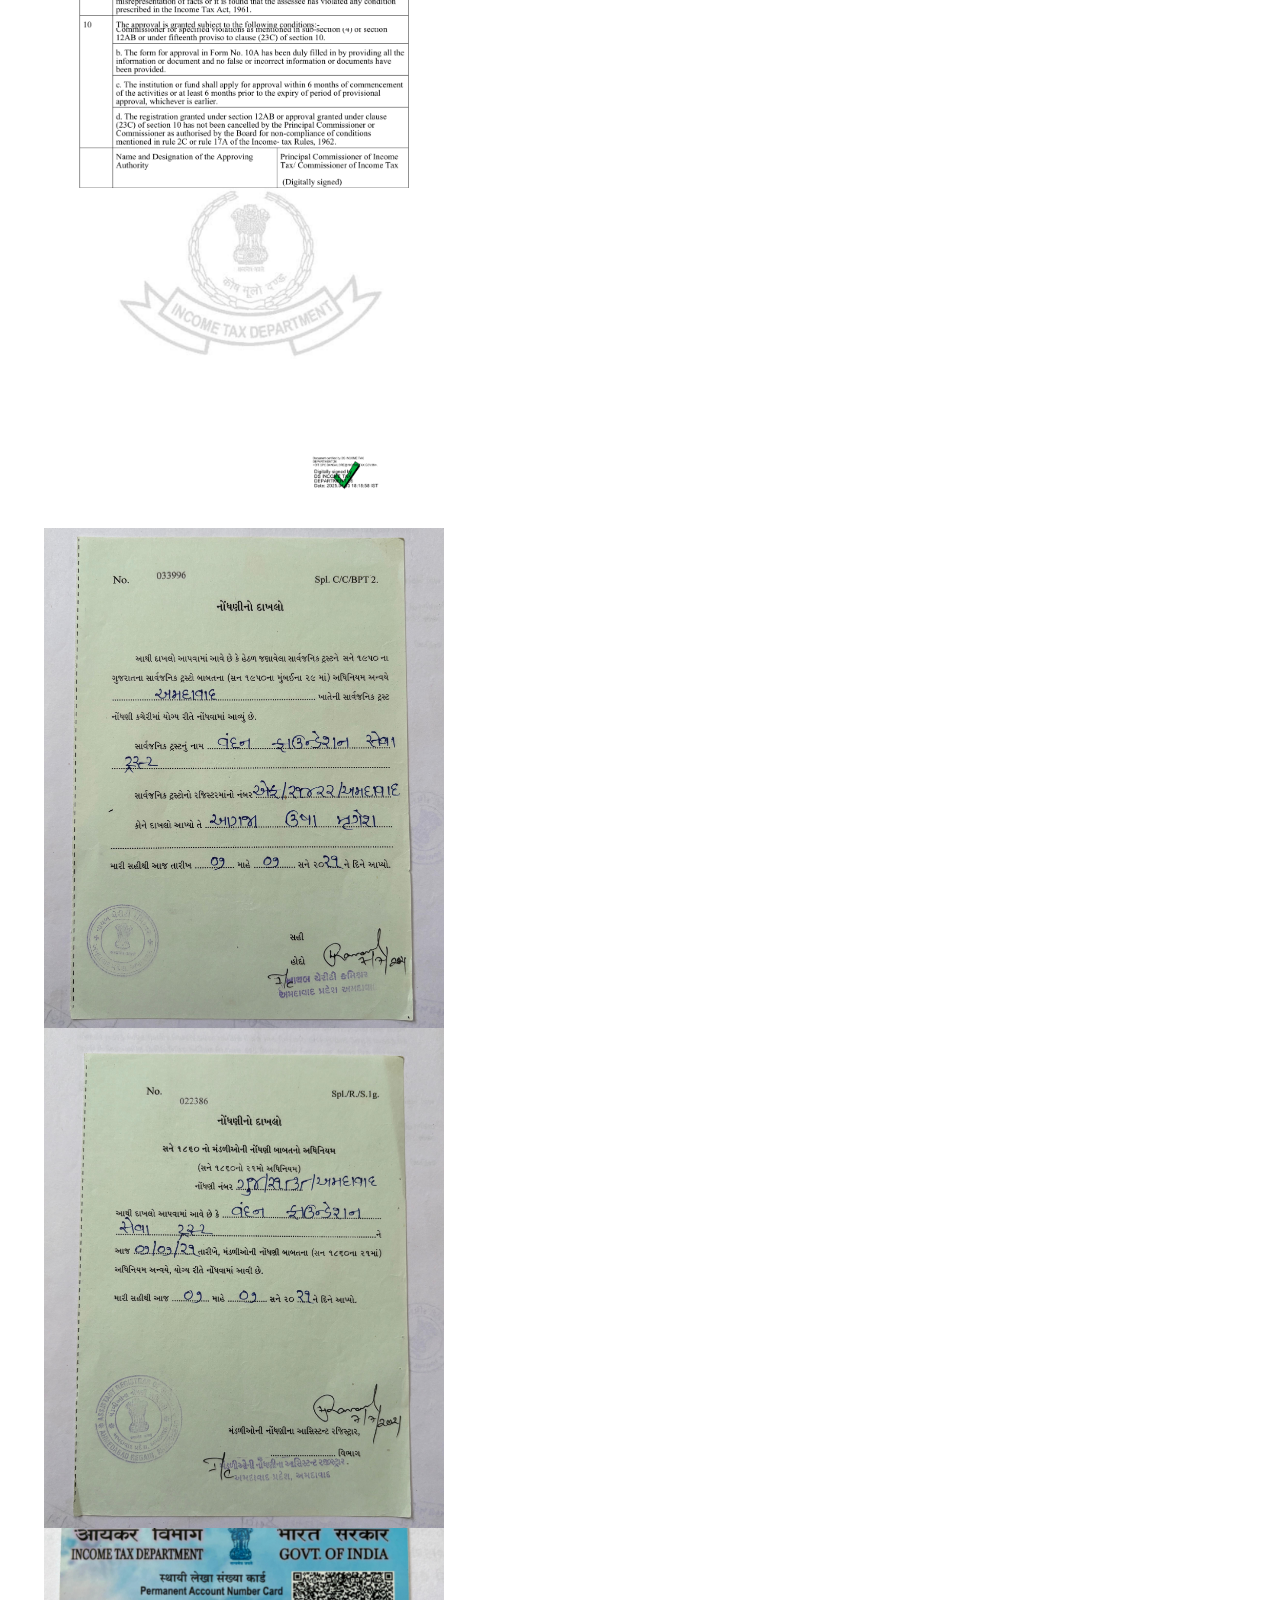
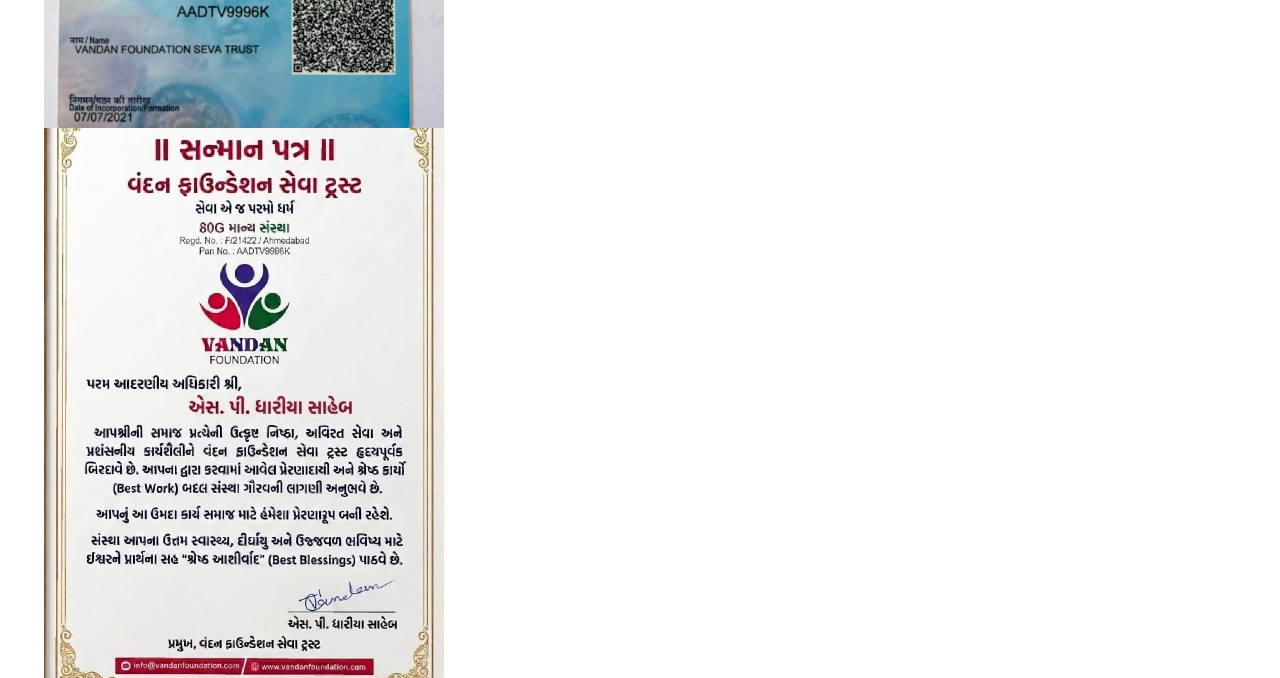
==== commit 67e3b48b: "Add files via upload" ====
--- a/Certificate.html
+++ b/Certificate.html
@@ -23,13 +23,13 @@
       <span class="brand-name"><b>Vandan Foundation</b><small>Seva Trust</small></span>
     </a>
     <nav class="nav-links" id="navLinks">
-      <a href="#home">Home</a>
-      <a href="#about">About Us</a>
-      <a href="#gallery">Gallery</a>
-      <a href="#donate">Donate</a>
-      <a href="#volunteer">Join Our Group</a>
-      <a href="#team">Members</a>
-      <a href="#contact">Contact</a>
+      <a href="#home"></a>
+      <a href="#about"></a>
+      <a href="#gallery"></a>
+      <a href="#donate"></a>
+      <a href="#volunteer"></a>
+      <a href="#team"></a>
+      <a href="#contact"></a>
     </nav>
     <div class="nav-actions">
      <button class="nav-toggle" id="navToggle" ><i></i></button>
@@ -68,7 +68,7 @@
               <img style="object-fit:cover;"src="cr1.JPG" alt="Trustee Certificate"width="400" height="500" >
               <img style="object-fit:cover;"src="cr2.JPG" alt="Trustee Certificate"width="400" height="500" >
               <img style="object-fit:cover;"src="pan.JPG" alt="Trustee Certificate"width="400" height="200" >
-
+              <img style="object-fit:cover;"src="cr3.jpg" alt="Trustee Certificate"width="400" height="550" >
             </div>
 
         </div>
--- a/style.css
+++ b/style.css
@@ -512,3 +512,25 @@
   .stats-grid{gap:30px;}
 }
 
+.gallery1{
+    display:grid;
+    grid-template-columns:repeat(auto-fit,minmax(300px,1fr));
+    gap:15px;
+    max-width:1200px;
+    margin:auto;
+}
+
+.gallery1 img{
+    width:100%;
+    height:100%;
+    aspect-ratio:1/1;
+    object-fit:cover;
+    border-radius:15px;
+    transition:.3s ease;
+    cursor:pointer;
+    box-shadow:0 5px 15px rgba(0,0,0,.15);
+}
+
+.gallery1 img:hover{
+    transform:scale(1.05);
+}
